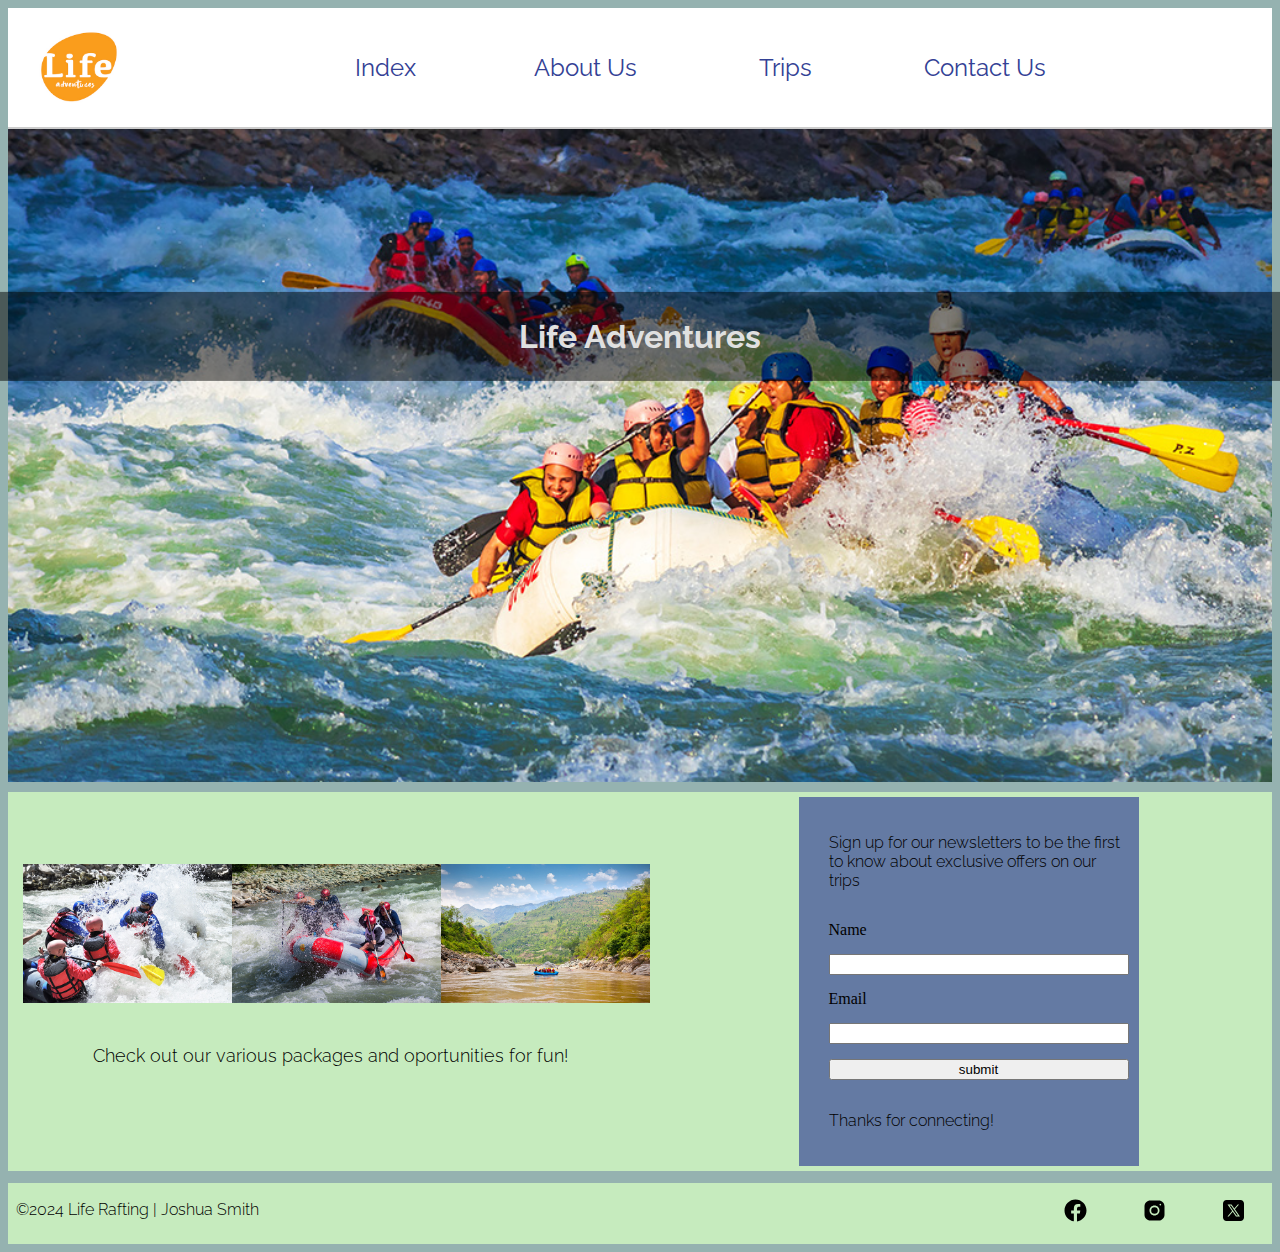
==== wwr/index.html @ 7d84b3ff "commit" ====
<!DOCTYPE html>
<html lang="en-US">
    <head>
        <meta charset="utf-8">
        <meta name="viewport" content="width=device-width initial-scale=1">
        <title>Home</title>
        <meta name="description" content="The home page to a rafting site">
        <meta name="autor" content="Joshua Smith">
        <link rel="stylesheet" href="styles/rafting.css">
    </head>
    <body>
        <header>
            <img src="images/rafting-logo.jpg" alt="company logo">
            <nav>
                <div>    
                    <a href="index.html">Index</a>
                </div> 
                <div>
                    <a href="about.html">About Us</a>
                </div>
                <div>
                    <a href="trips.html">Trips</a>
                </div>
                <div>
                    <a href="Contact.html">Contact Us</a>
                </div>
            </nav>
        </header>
        <main>
            <div class="hero">
                <img src="images/home-page.jpg" alt="hero image">
                <h1>Life Adventures</h1>
            </div>
            <div class="content">
                <div>
                    <img src="images/trip-1.jpg" alt="">
                    <img src="images/trip-2.jpg" alt="">
                    <img src="images/trip-3.jpg" alt="">
                    <a href="trips.html"><p>Check out our various packages and oportunities for fun!</p></a>
                    
                </div>


                <form action="/wwr/index.html">
                    <div class="align">
                        <p>Sign up for our newsletters to be the first to know about exclusive offers on our trips</p>
                        <label for="name">Name</label>
                        <input type="text" id="name" name="Name">
                        <label for="email">Email</label>
                        <input type="text" id="email" name="Email">
                        <button>submit</button>
                        <p>Thanks for connecting!</p>
                    </div>
                </form>


            </div>
        </main>
        <footer>
            <p>&copy;2024 Life Rafting | Joshua Smith</p>
            <nav class="sociallinks">
                <a href="https://www.facebook.com/">
                    <img src="images/icons8-facebook-logo.svg" alt="book icon">
                </a>
                <a href="https://www.instagram.com/">
                    <img src="images/icons8-instagram.svg" alt="camera icon">
                </a>
                <a href="https://x.com/">
                    <img src="images/icons8-x-logo.svg" alt="x icon">
                </a>
            </nav>

        </footer>
    </body>


</html>
---- wwr/styles/rafting.css ----
@import url('https://fonts.googleapis.com/css2?family=Montserrat:ital,wght@0,100..900;1,100..900&family=Raleway:ital,wght@0,100..900;1,100..900&family=Ubuntu:ital,wght@0,300;0,400;0,500;0,700;1,300;1,400;1,500;1,700&display=swap');


/* CSS regarding all pages */
:root {
    --phthalo-blue: #020887ff;
    --marian-blue: #334195ff;
    --glaucous: #647aa3ff;
    --ash-gray: #95b2b0ff;
    --tea-green: #c6ebbeff;

    --heading-font: "raleway";
    --paragraph-font: "raleway";

    --blue: rgb(30, 184, 231);
    --white: rgb(187, 187, 187);

}

p {
    font-family: var(--paragraph-font);
    font-weight: 300;
    font-style: normal;
}

.raleway-thin {
    font-family: "Raleway", sans-serif;
    font-weight: 300;
    font-style: normal;
  }

h1, h2 {
    font-family: var(--heading-font);
}

body {
    background-color: var(--ash-gray);
}

header {
    padding: 20px;
	display: grid;
	grid-template-columns: 90px 1fr;
	align-items: center;
    justify-content: center;  
    justify-items: center; 
	border-bottom: 2px solid #ccc;
	max-width: 100%;
    background-color: white;

}

header img {
	margin: 0 0.25rem 0 1rem;
	width: 80px;
	height: auto;
}

header nav {
    display: grid;
	grid-template-columns: 200px 200px 200px 200px;
	align-items: center;
    justify-items: center;  
    text-align: center;   
}

a:link, a:visited {
    font-family: var(--heading-font);
    color: var(--marian-blue);
    padding: 14px 25px;
    text-align: center;
    text-decoration: none;
    display: inline-block;
    font-size: x-large;
  }
  
  a:hover, a:active {
    background-color: var(--tea-green);
    border-radius: 5px;
  }

  
footer {
    display: grid;
    grid-template-columns: 250px 1fr;
    justify-items: end;
    align-items: start;
    background-color: var(--tea-green);
    padding: 1px;
    text-align: center;
    margin-top: 1%;
}

footer img {
    width: 25px;
}

section h2 {
    text-align: center;
    color: var(--tea-green);
}

section {
    border-bottom: 1px solid black;
}


/*This is for the about, home and trips page */

.hero h1 {
    position: absolute;
    top:35%; left: 50%;
    transform: translateY(-50%) translateX(-50%);
    background-color: rgba(0, 0, 0, 0.5);
    width: 96%;
    text-align: center;
    color: rgb(224, 224, 224);
    padding: 2%;

}

.hero button{
    position: absolute;
    top: 52%; left: 50%;
    transform: translateY(-50%) translateX(-50%);
    background-color: rgba(255, 252, 252, 0.5);
    padding: 1%;
    border: none;

}

.hero img {
    display: block;
    width: 100%;
}

.hero article {
    display: grid;
    grid-template-columns: 1fr 1fr;
    grid-template-rows: 300px;
    grid-gap: 10px;
    background-color: var(--tea-green);
    padding: 10px;
    margin: 10px;
    border-radius: 3px;
    box-shadow: 2px 2px 10px 2px black;
}

.hero article img {
    width: auto;
    height: 100%;
    opacity: 1;
    border-radius: 4px;
}





/* CSS pertaining to trips.html */

.trips {
    display: grid;
    grid-template-columns: 33% 33% 33%;
    margin: 10px;

}

.trips h2 {
    position: absolute;
    border-bottom: solid black 1px;
    color: var(--marian-blue);
    background-color: rgba(17, 216, 140, 0.7);
    padding: 10px;
    box-shadow: 5px 5px 10px black;
    margin: 10px;
    
}

.trips div {
    background-color: beige;
    margin: 1px;
    border: solid 2px var(--marian-blue);
    
}

.trips div img{
    display: block;
    margin-left: auto;
    margin-right: auto;
    width: 100%;
}

.trips p {
    margin: 5px;
}

table {
    width: 100%;
    background-color: var(--glaucous);
    margin: 1rem auto;
    border: 1px black solid;
}

table tr th{
    border: 1px solid black;
}

/* CSS pertaining to about.html*/

.history p {
    text-align: center;
}

.adventure {
    display: grid;
    grid-template-columns: 20% 20% 20% 20% 20%;
    grid-auto-flow: row;
    width: 100%;
    align-items: center;
    justify-content: center;
    text-align: center;
}

.adventure img{
    width: 90%;
}

.employee {
    display: grid;
    grid-template-columns:1fr 1fr;
}

.employee img {
    width: 100%;
}

.employee div {
    margin: 15px;
    display: grid;
    grid-template-columns: 200px 200px;
    justify-content: center;
    align-content: flex-start;
    justify-items: center;
}

/* CSS pertaining to wwr/index.html */

.content {
    display: grid;
    grid-template-columns: 50% 50%;
    justify-items: center;
    align-items: center;
    background-color: var(--tea-green);
    margin: 10px auto;
    padding:5px;
    grid-gap: 15px
}

.content div{
    display: grid;
    width: 100%;
    position: relative;
    margin-left: 10px;
}

.content img {
    width: 100%;
    padding: 5px;
}

.content a:hover, a:active {
    background-color: var(--glaucous);
    width: 100%;
}

.content a:link, a:visited{
    text-decoration: wavy;
    font-family: var(--paragraph-font);
    font-size: large;
    color: black;
    width: 90%;
    grid-column: 1/ span 3;
    margin: 5px;
}

form {
    background-color: var(--glaucous);
    width: 300px;
    padding: 20px;

}

.info {
    display: grid;
    grid-template-columns: repeat(2, 1fr);
    margin-top: 20px;
}

.info div {
    border: 2px solid var(--phthalo-blue);
    padding: 10px;
}

.align {
    display: grid;
    grid-gap: 15px;
}

.radio {
    margin-bottom: 15px;
}
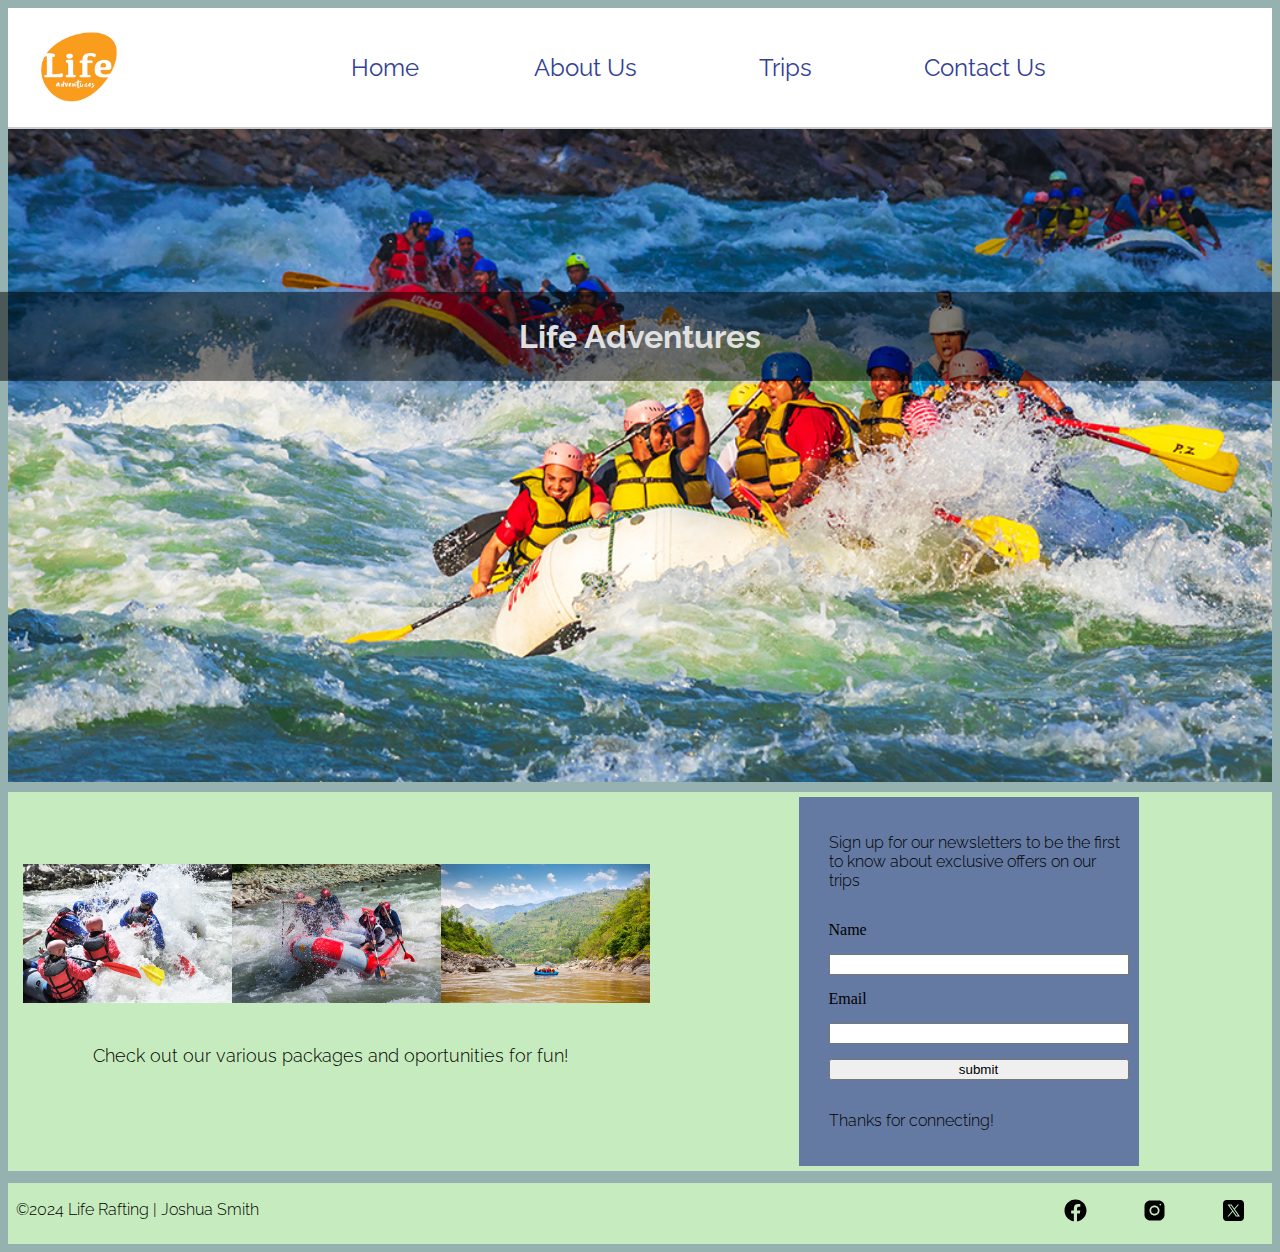
==== commit a802b127: "commit" ====
--- a/wwr/index.html
+++ b/wwr/index.html
@@ -13,7 +13,7 @@
             <img src="images/rafting-logo.jpg" alt="company logo">
             <nav>
                 <div>    
-                    <a href="index.html">Index</a>
+                    <a href="index.html">Home</a>
                 </div> 
                 <div>
                     <a href="about.html">About Us</a>
@@ -22,7 +22,7 @@
                     <a href="trips.html">Trips</a>
                 </div>
                 <div>
-                    <a href="Contact.html">Contact Us</a>
+                    <a href="contact.html">Contact Us</a>
                 </div>
             </nav>
         </header>
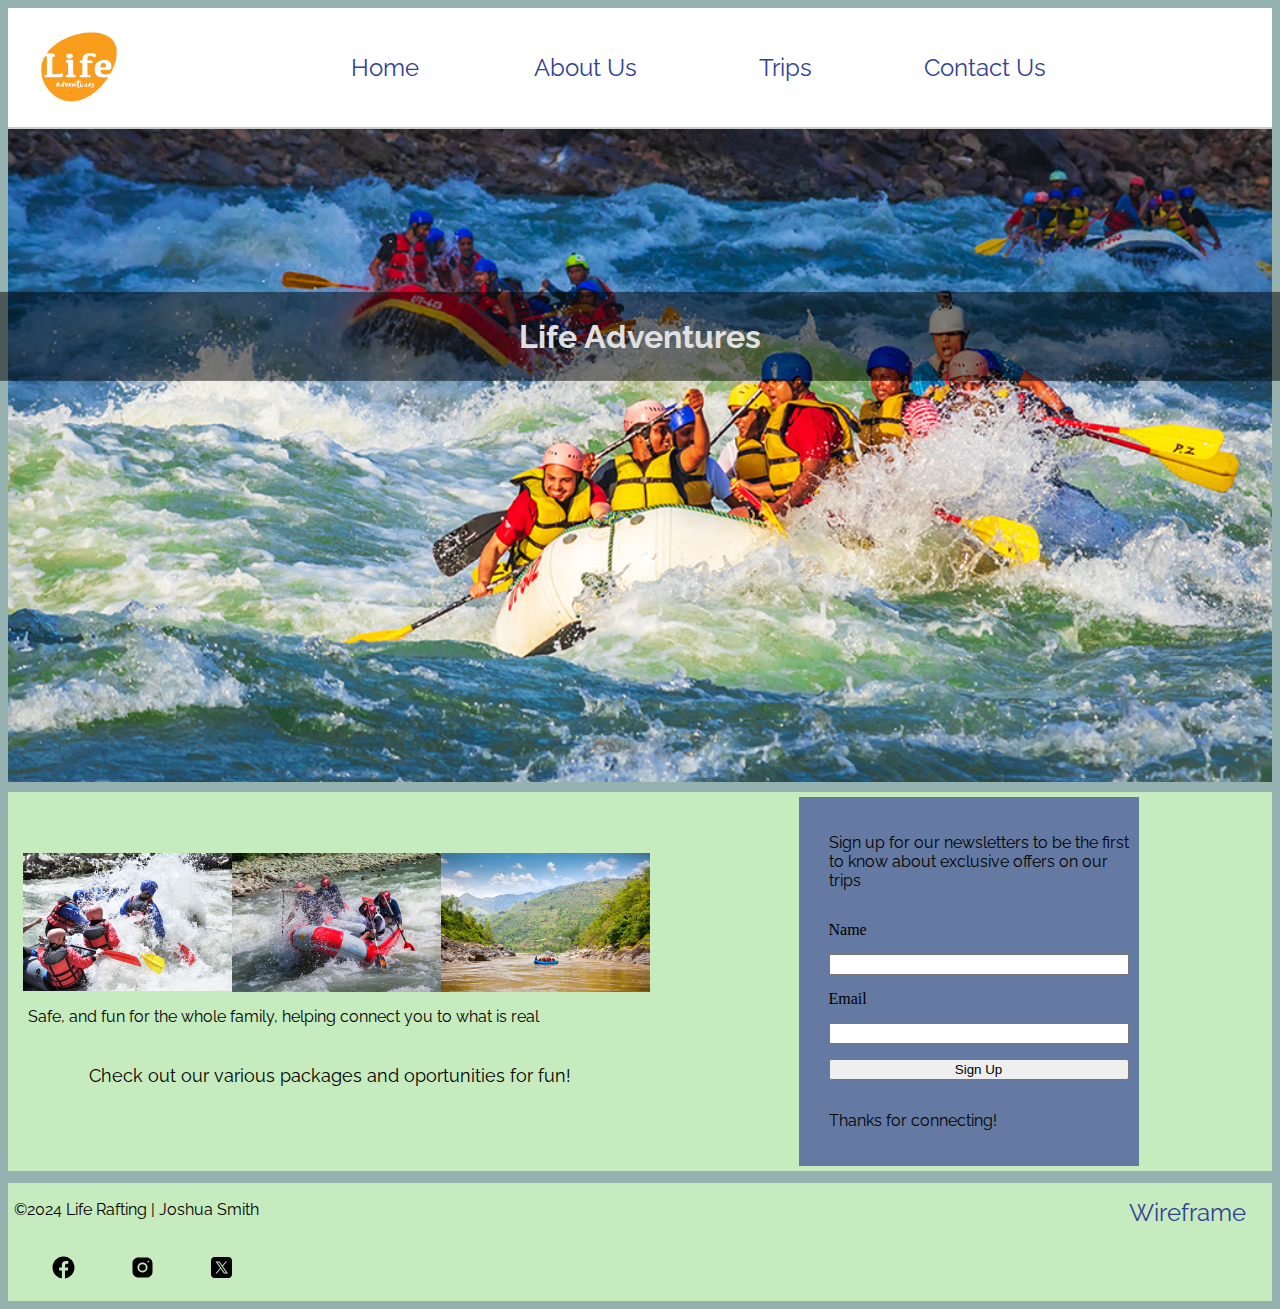
==== commit 9062f062: "commit" ====
--- a/wwr/index.html
+++ b/wwr/index.html
@@ -3,9 +3,9 @@
     <head>
         <meta charset="utf-8">
         <meta name="viewport" content="width=device-width initial-scale=1">
-        <title>Home</title>
-        <meta name="description" content="The home page to a rafting site">
-        <meta name="autor" content="Joshua Smith">
+        <title>Rafting Site Home Page</title>
+        <meta name="description" content="First look of the rafting company, meant to catch the eye and dirrect users to the right places">
+        <meta name="author" content="Joshua Smith">
         <link rel="stylesheet" href="styles/rafting.css">
     </head>
     <body>
@@ -32,10 +32,11 @@
                 <h1>Life Adventures</h1>
             </div>
             <div class="content">
-                <div>
+                <div class="hook">
                     <img src="images/trip-1.jpg" alt="">
                     <img src="images/trip-2.jpg" alt="">
                     <img src="images/trip-3.jpg" alt="">
+                    <p>Safe, and fun for the whole family, helping connect you to what is real</p>
                     <a href="trips.html"><p>Check out our various packages and oportunities for fun!</p></a>
                     
                 </div>
@@ -48,7 +49,7 @@
                         <input type="text" id="name" name="Name">
                         <label for="email">Email</label>
                         <input type="text" id="email" name="Email">
-                        <button>submit</button>
+                        <button>Sign Up</button>
                         <p>Thanks for connecting!</p>
                     </div>
                 </form>
@@ -58,6 +59,7 @@
         </main>
         <footer>
             <p>&copy;2024 Life Rafting | Joshua Smith</p>
+            <a href="files/home-page.html">Wireframe</a>
             <nav class="sociallinks">
                 <a href="https://www.facebook.com/">
                     <img src="images/icons8-facebook-logo.svg" alt="book icon">
@@ -69,7 +71,7 @@
                     <img src="images/icons8-x-logo.svg" alt="x icon">
                 </a>
             </nav>
-
+            
         </footer>
     </body>
 
--- a/wwr/styles/rafting.css
+++ b/wwr/styles/rafting.css
@@ -12,15 +12,11 @@
     --heading-font: "raleway";
     --paragraph-font: "raleway";
 
-    --blue: rgb(30, 184, 231);
-    --white: rgb(187, 187, 187);
 
 }
 
 p {
     font-family: var(--paragraph-font);
-    font-weight: 300;
-    font-style: normal;
 }
 
 .raleway-thin {
@@ -119,14 +115,13 @@
 
 }
 
-.hero button{
+.hero div a:link{
     position: absolute;
     top: 52%; left: 50%;
     transform: translateY(-50%) translateX(-50%);
-    background-color: rgba(255, 252, 252, 0.5);
+    background-color: rgba(255, 252, 252, 0.7);
     padding: 1%;
     border: none;
-
 }
 
 .hero img {
@@ -257,6 +252,11 @@
     grid-gap: 15px
 }
 
+.hook p {
+    grid-column: 1/ span 3;
+    margin: 10px;
+}
+
 .content div{
     display: grid;
     width: 100%;
